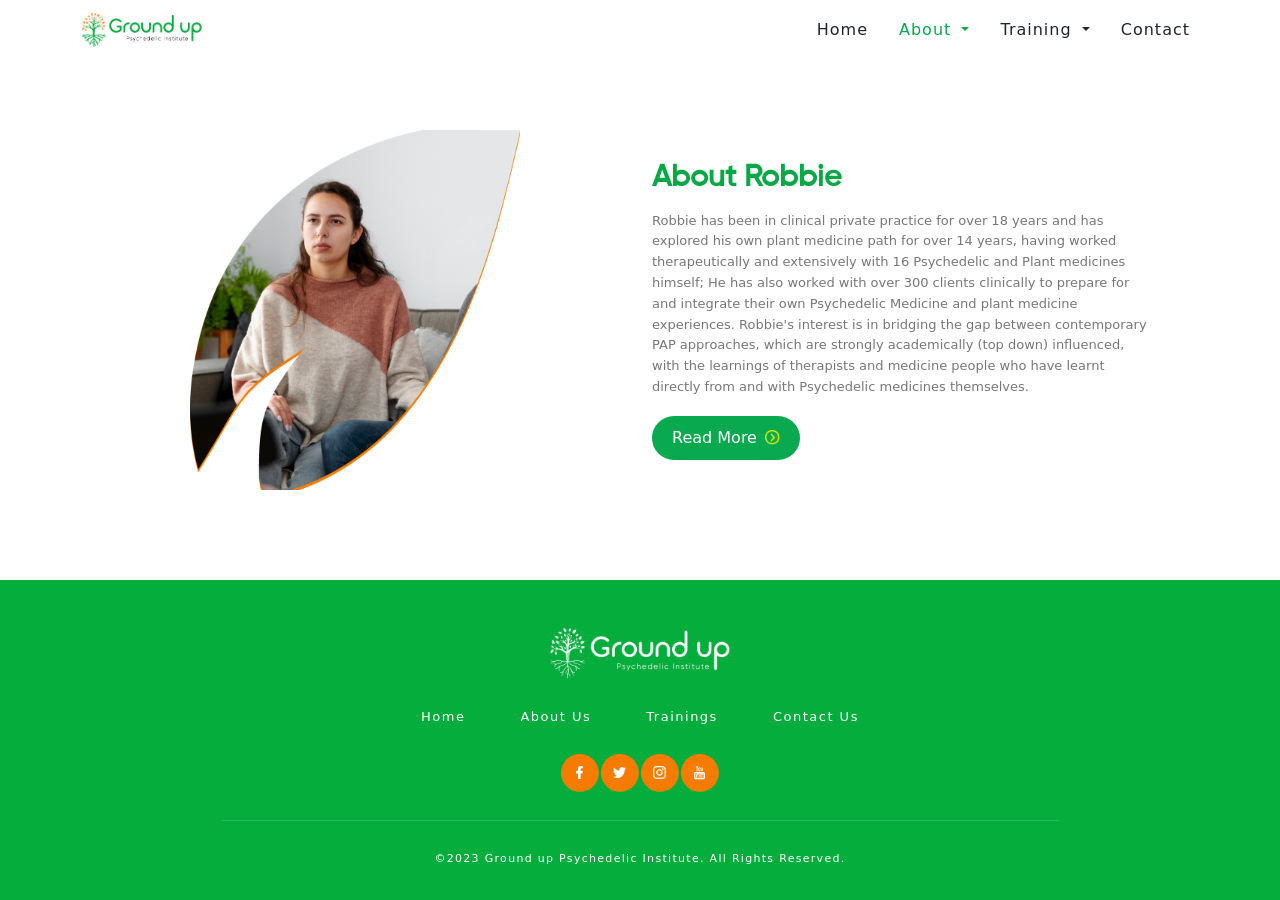
==== about-robbie.html @ f4856639 "Add contact page, navbar refinements, and training layout improvements" ====
<!DOCTYPE html>
<html lang="en">
<head>
    <meta charset="UTF-8">
    <meta name="viewport" content="width=device-width, initial-scale=1.0">
    <title>Document</title>

    <link rel="stylesheet" href="style.css">
      <link href="https://cdn.jsdelivr.net/npm/bootstrap@5.0.2/dist/css/bootstrap.min.css" rel="stylesheet" integrity="sha384-EVSTQN3/azprG1Anm3QDgpJLIm9Nao0Yz1ztcQTwFspd3yD65VohhpuuCOmLASjC" crossorigin="anonymous">
    <script src="https://cdn.jsdelivr.net/npm/bootstrap@5.0.2/dist/js/bootstrap.bundle.min.js" integrity="sha384-MrcW6ZMFYlzcLA8Nl+NtUVF0sA7MsXsP1UyJoMp4YLEuNSfAP+JcXn/tWtIaxVXM" crossorigin="anonymous"></script>

</head>
<body>
    <nav class="navbar navbar-expand-lg navbar-light bg-white">
    <div class="container">

     
      <a href="#" class="navbar-brand">
        <img src="images/logo.png" alt="Ground up" width="120">
      </a>

      
      <button
        class="navbar-toggler"
        type="button"
        data-bs-toggle="collapse"
        data-bs-target="#navbarMenu"
        aria-controls="navbarMenu"
        aria-expanded="false"
        aria-label="Toggle navigation">

       <span class="navbar-toggler-icon"></span>
      </button>

      <!-- Menu -->
    <div class="collapse navbar-collapse" id="navbarMenu">

         <ul class="navbar-nav ms-auto">
          <li class="nav-item">
            <a class="nav-link text-dark" href="index.html">Home</a>
          </li>

          <li class="nav-item dropdown">
            <a
              class="nav-link dropdown-toggle text-dark active"
              href="#"
              role="button"
              data-bs-toggle="dropdown"
              aria-expanded="false">
              About
            </a>

            <ul class="dropdown-menu">
              <li>
                <a class="dropdown-item" href="about.html">About Us</a>
              </li>
              <li>
                <a class="dropdown-item active" href="about-robbie.html">About Robbie</a>
              </li>
            </ul>
          </li>

          <li class="nav-item dropdown">
            <a 
              class="nav-link dropdown-toggle text-dark"
              href="#"
              role="button"
              data-bs-toggle="dropdown"
              aria-expanded="false">
              Training
            </a>

            <ul class="dropdown-menu">
              <li>
                <a class="dropdown-item" href="training-module1.html">
                  Module 1 - Bridging the Triad of Therapist, Client and Medicine
                </a>
              </li>

              <li>
                <a class="dropdown-item" href="module-2.html">
                  Module 2 - Bridging the Triad of Therapist, Client and Medicine
                </a>
              </li>

              <li>
                <a class="dropdown-item" href="module-3.html">
                  Module 3 - Bridging the Triad of Therapist, Client and Medicine
                </a>
              </li>
            </ul>
          </li>

                    <li class="nav-item">
                        <a class="nav-link text-dark" href="#contact">Contact</a>
          </li>
        </ul>

      </div>
    </div>
  </nav>

  <section class="about-section">

    <div class="container">

        <div class="row align-items-center">

            
            <div class="col-lg-6 col-md-6 col-12">

                <div class="about-image">
                    <img src="images/abouthero.png" alt="Robbie">
                </div>

            </div>


            
            <div class="col-lg-6 col-md-6 col-12 ">

             <div class="about-content">

                    <h2>About Robbie</h2>

             <p>
                      Robbie has been in clinical private practice for over
                        18 years and has explored his own plant medicine path
                        for over 14 years, having worked therapeutically and
                        extensively with 16 Psychedelic and Plant medicines
                        himself; He has also worked with over 300 clients
                        clinically to prepare for and integrate their own
                        Psychedelic Medicine and plant medicine experiences.
                        Robbie's interest is in bridging the gap between
                        contemporary PAP approaches, which are strongly
                        academically (top down) influenced, with the learnings
                        of therapists and medicine people who have learnt
                        directly from and with Psychedelic medicines themselves.
                    </p>

                   
                        </div>
                        <button class="about-btn" type="button">Read More <img src="images/rightsign.png" alt=""></button>
        
                </div>

        </div>
    </div>

</section>

<footer class="footer">

    <div class="container">

        
        <div class="footer-logo">
            <img src="images/footerlogo.png" alt="Ground Up">
        </div>


        
        <nav class="footer-nav">

            <a href="index.html">Home</a>
            <a href="about.html">About Us</a>
            <a href="#">Trainings</a>
            <a href="#">Contact Us</a>

        </nav>


        
        <div class="social-icons">

            <a href="#" aria-label="Facebook">
                <img src="/images/fblogo.png">
            </a>

            <a href="#" aria-label="Twitter">
                <img src="/images/twitterlogo.png">
            </a>

            <a href="#" aria-label="Instagram">
                <img src="/images/instalogo.png">
            </a>

            <a href="#" aria-label="LinkedIn">
               <img src="/images/youtube logo.png">
            </a>

        </div>


        
        <div class="footer-line"></div>


     
        <p class="copyright">
            ©2023 Ground up Psychedelic Institute. All Rights Reserved.
        </p>

    </div>

</footer>

</body>
</html>
---- style.css ----
@font-face {
  font-family: 'gilory-medium';
  src: url('./fonts/Gilroy-Medium.ttf') format('truetype');
}

* {
    box-sizing: border-box;
}

body {
    margin: 0;
    padding: 0;
    overflow-x: hidden;
    
        
   
   
    
}


/* 
   NAVBAR
 */

.navbar {
    padding: 15px 0;
}

.navbar-brand img {
    width: 120px;
    max-width: 100%;
}

.navbar-toggler {
    border-color: #08a94f;
    padding: 5px 8px;
}

.navbar-toggler:focus {
    box-shadow: 0 0 0 2px rgba(8, 169, 79, 0.25);
}

.navbar-toggler-icon {
    width: 20px;
    height: 20px;
}

.navbar-nav {
    gap: 15px;
}

.nav-link {
    font-size: 14px;
    letter-spacing: 1px;
}

.navbar-nav .nav-link.active,
.navbar-nav .nav-link.show,
.navbar-nav .show > .nav-link {
    color: #08a94f !important;
}

.dropdown-item.active,
.dropdown-item:active {
    background: #08a94f;
    color: #ffffff;
}

/* 
   HERO
 */

.hero {
    width: 100%;
    overflow: hidden;
    position: relative;
}

.hero img {
    width: 100%;
    height: auto;
    display: block;
}

.hero-text {
    position: absolute;
    top: 50%;
    right: 10%;
    transform: translateY(-50%);
    width: 40%;
}

.hero-text h1 {
    font-size: 42px;
    line-height: 1.15;
    font-weight: bold;
    color: #f57c00;
    margin-bottom: 15px;
    
}

.hero-text h1 span {
    color: #08a94f;
    font-family: gilory-medium;
    
}

.hero-text p {
    font-size: 14px;
    line-height: 1.5;
    color: #666;
    margin-bottom: 15px;
}

.hero-text button {
    background: #08a94f;
    color: white;
    border: none;
    border-radius: 25px;
    padding: 10px 20px;
    cursor: pointer;
}

.features-section {
    padding: 70px 0 90px;
    background: #fff;
}

/* Keep cards in one row */
.feature-row {
    display: flex;
    flex-wrap: wrap;
}

.feature-card {
    height: 240px;
    padding: 22px;

    background: #fff;
    border: 1px solid #eeeeee;
    border-radius: 8px;

    box-shadow: 0 3px 12px rgba(0, 0, 0, 0.04);
}


.feature-card.active {
    
    padding: 20px;
}


.feature-icon {
    width: 60px;
    height: 60px;

    object-fit: contain;

    display: block;

    margin-bottom: 15px;
}

.feature-card h3 {
    font-size: 16px;
    font-weight: 600;
    margin-bottom: 10px;
}

.feature-card p {
    font-size: 13px;
    line-height: 1.55;
    color: #777;
    margin: 0;
}


.training-section {
    background: #effbf8;
    padding: 55px 0 70px;
}




.training-heading {
    text-align: center;
    margin-bottom: 32px;
}

.training-heading h2 {
    font-size: 30px;
    font-weight: 700;
    margin: 0 0 14px;
    font-family: gilory-medium ;
}

.training-heading p {
    max-width: 560px;
    margin: 0 auto;
    font-family: gilory-medium;

    color: #777;
    font-size: 13px;
    line-height: 1.55;
}




.training-row {
    display: flex;
    flex-wrap: wrap;
    justify-content: center;
}

.training-section .row.training-row {
    justify-content: center;
}

.training-row > [class*="col-"] {
    display: flex;
    justify-content: center;
}

.training-card {
    height: 100%;
    background: #fff;

    border-radius: 7px;
    overflow: hidden;

    margin-bottom: 20px;
}




.training-image {
    width: 100%;
    height: 165px;

    display: block;

    object-fit: cover;
}




.training-content {
    padding: 0 22px 25px;
}




.module-lab,
.module-label {
    display: inline-block;

    background: #08b94b;
    color: white;

    font-size: 11px;

    padding: 4px 12px;

    margin-bottom: 16px;
}




.training-content h3 {
    font-size: 14px;
    font-weight: 600;

    line-height: 1.45;

    margin: 0 0 10px;
}




.training-content p {
    font-size: 12px;
    line-height: 1.55;

    color: #777;

    margin: 0 0 18px;
}




.read-more {
    text-decoration: none;

    color: #00a844;

    font-size: 12px;
    font-weight: 600;
}

.read-more span {
    display: inline-flex;

    align-items: center;
    justify-content: center;

    width: 14px;
    height: 14px;

    margin-left: 5px;

    border: 1px solid #ff8500;
    border-radius: 50%;

    color: #ff8500;

    font-size: 13px;
    line-height: 1;
}


.about-section {
    background: #ffffff;
    padding: 70px 0 90px;
}




.about-image {
    width: 330px;
    height: 360px;

    margin: 0 auto;
}



.about-image img {
    width: 100%;
    height: 100%;

    object-fit: cover;

    display: block;
}




.about-content {
    max-width: 500px;
}

.about-content h2 {
    color: #08a847;

    font-size: 30px;
    font-weight: 700;
    font-family: gilory-medium;
    margin-bottom: 15px;
}

.about-content p {
    color: #777;

    font-size: 13px;
    line-height: 1.6;

    margin-bottom: 18px;
}

.about-btn{
   background: #08a94f;
    color: white;
    border: none;
    border-radius: 25px;
    padding: 10px 20px;
    cursor: pointer;
    display: inline-flex;
    align-items: center;
    gap: 8px;
}

.about-btn img {
    width: 15px;
    height: 15px;
}

.contact-page-body {
    background: white;
}

.contact-page-section {
    background: white;
    padding: 54px 0 0;
    position: relative;
    min-height: auto;
    margin-bottom: 0;
}

.floating-arrow {
    position: absolute;
    left: 0;
    top: 50%;
    transform: translateY(-50%);
    width: 42px;
    height: 42px;
    border: 2px solid #bfeaf7;
    border-left: none;
    border-top-color: transparent;
    border-bottom-color: transparent;
    border-radius: 0 24px 24px 0;
    background: rgba(110, 203, 240, 0.15);
    opacity: 0.8;
}

.floating-arrow::before {
    content: "";
    position: absolute;
    left: 6px;
    top: 50%;
    width: 12px;
    height: 12px;
    border-top: 3px solid #7ac6e8;
    border-right: 3px solid #7ac6e8;
    transform: translateY(-50%) rotate(45deg);
}

.contact-page-shell {
    display: flex;
    align-items: flex-start;
    justify-content: center;
    gap: 60px;
    max-width: 980px;
}

.contact-page-copy {
    flex: 0 0 34%;
    padding-top: 18px;
}

.contact-page-copy h2 {
    font-size: 28px;
    font-weight: 700;
    color: #1f1f1f;
    margin: 0 0 20px;
    font-family: gilory-medium;
}

.contact-page-copy p {
    font-size: 14px;
    line-height: 1.6;
    color: #666;
    margin: 0 0 24px;
    max-width: 280px;
}

.contact-page-details {
    display: flex;
    flex-direction: column;
    gap: 18px;
}

.detail-item {
    display: flex;
    align-items: flex-start;
    gap: 12px;
    color: #1f1f1f;
    font-size: 14px;
    line-height: 1.5;
}

.detail-item span:last-child {
    display: block;
    max-width: 220px;
}

.detail-icon-img {
    width: 18px;
    height: 18px;
    min-width: 18px;
    object-fit: contain;
    margin-top: 2px;
    filter: drop-shadow(0 0 0 rgba(0,0,0,0));
}

.location-item .detail-icon-img {
    width: 18px;
    height: 18px;
}

.contact-page-form-wrap {
    flex: 0 0 52%;
    padding-top: 18px;
}

.contact-page-form {
    width: 100%;
}

.form-row {
    display: flex;
    gap: 28px;
    margin-bottom: 18px;
}

.form-field {
    flex: 1;
}

.form-field label {
    display: block;
    color: #303030;
    font-size: 12px;
    font-weight: 500;
    margin-bottom: 8px;
}

.form-field input,
.form-field textarea {
    width: 100%;
    background: transparent;
    border: none;
    border-bottom: 1px solid #b7b7b7;
    padding: 0 0 8px;
    font-size: 14px;
    color: #222;
    outline: none;
    resize: none;
}

.form-field input:focus,
.form-field textarea:focus {
    border-bottom-color: #0ba14b;
}

.message-field {
    margin-top: 8px;
}

.form-field textarea {
    min-height: 78px;
}

.contact-submit-btn {
    margin-top: 20px;
    border: none;
    border-radius: 999px;
    background: #F67C01;
    color: #fff;
    padding: 11px 26px 10px 30px;
    font-size: 14px;
    font-weight: 600;
    display: inline-flex;
    align-items: center;
    gap: 8px;
    cursor: pointer;
   
}

.contact-submit-btn span {
    display: inline-flex;
    align-items: center;
    justify-content: center;
    width: 18px;
    height: 18px;
    border: 1px solid rgba(255,255,255,0.8);
    border-radius: 50%;
    font-size: 14px;
    line-height: 1;
}

.contact-submit-btn:hover {
    background: #e58a00;
}

.contact-map-section {
    
    background: white;
    padding: 0;
    margin-top: 50px;
}

.map-container {
    max-width: 100%;
    padding: 0;
}

.map-frame {
    display: block;
    width: 100%;
    height: 240px;
    border: 0;
    margin-top: 0;
}

.contact-wrapper {
    max-width: 680px;
    margin: 0 auto;
}



.contact-wrapper h2 {
    font-size: 30px;
    font-weight: 700;

    margin: 0 0 35px;

    color: #111;
    font-family: gilory-medium;
    text-align: left;
}

.section-kicker {
    color: #08a94f;
    font-size: 11px;
    font-weight: 600;
    letter-spacing: 1.5px;
    text-transform: uppercase;
}

.contact-intro > p {
    color: #777;
    font-size: 13px;
    line-height: 1.7;
    margin: 0;
}

.contact-details {
    display: grid;
    gap: 8px;
    margin-top: 28px;
    font-size: 12px;
}

.contact-details a {
    color: #08a94f;
    text-decoration: none;
    font-weight: 600;
}

.contact-details span {
    color: #777;
}


.form-group {
    margin-bottom: 32px;
}




.form-group label {
    display: block;

    font-size: 12px;
    color: #777;

    margin-bottom: 10px;
}




.form-group input {
    width: 100%;

    height: 32px;

    padding: 0;

    border: none;
    border-bottom: 1px solid #888;

    background: transparent;

    outline: none;

    font-size: 14px;
}



.form-group input:focus {
    border-bottom: 1px solid #00a844;
}




.message-group {
    margin-top: 2px;
    margin-bottom: 25px;
}

.form-group textarea {
    width: 100%;

    height: 75px;

    padding: 0;

    resize: none;

    border: none;
    border-bottom: 1px solid #888;

    background: transparent;

    outline: none;

    font-size: 14px;
}

.form-group textarea:focus {
    border-bottom: 1px solid #00a844;
}




.submit-btn {
    display: inline-flex;

    align-items: center;
    justify-content: center;

    gap: 6px;

    padding: 10px 18px;

    border: none;
    border-radius: 25px;

    background: #ff8500;
    color: #fff;

    font-size: 12px;
    font-weight: 500;

    cursor: pointer;

    transition: 0.3s ease;
}

.submit-btn span {
    width: 15px;
    height: 15px;

    display: flex;
    align-items: center;
    justify-content: center;

    border: 1px solid #fff;
    border-radius: 50%;

    font-size: 13px;
    line-height: 1;
}

.submit-btn:hover {
    background: #e97800;
}

.submit-btn:focus-visible,
.about-btn:focus-visible,
.form-group input:focus-visible,
.form-group textarea:focus-visible {
    outline: 2px solid #08a94f;
    outline-offset: 3px;
}



.footer {
    background: #05ad3d;
    padding: 48px 0 32px;
    color: #ffffff;
}




.footer-logo {
    text-align: center;
    margin-bottom: 28px;
}

.footer-logo img {
    width: 180px;
    height: auto;
    display: inline-block;
}




.footer-nav {
    display: flex;
    justify-content: center;
    align-items: center;

    gap: 55px;

    margin-bottom: 32px;
}

.footer-nav a {
    color: #ffffff;
    text-decoration: none;

    font-size: 13px;
    letter-spacing: 1.5px;

    transition: 0.3s ease;
}

.footer-nav a:hover {
    opacity: 0.7;
}



.social-icons {
    display: flex;
    justify-content: center;
    align-items: center;

    gap: 10px;

    margin-bottom: 32px;
}

.social-icons a {
    width: 30px;
    height: 30px;

    display: flex;
    align-items: center;
    justify-content: center;

    background: #ff8500;

    color: #ffffff;

    border-radius: 50%;

    text-decoration: none;

    font-size: 13px;

    transition: 0.3s ease;
}

.social-icons a:hover {
    transform: translateY(-3px);
}



.footer-line {
    width: 75%;

    height: 1px;

    background: rgba(255, 255, 255, 0.15);

    margin: 0 auto 30px;
}




.copyright {
    text-align: center;

    margin: 0;

    color: #ffffff;

    font-size: 11px;

    letter-spacing: 1.3px;

}

.about-text {
    margin-left: 100px;
    margin-right: 100px;
    margin-top: 50px;
    font-family: gilory-medium ;
}
.about-text-p {
     margin-left: 100px;
    margin-right: 100px;
   gap:45px ;
    font-family: gilory-medium ;
    color: #666;
}
.about-text-h {
    margin-left: 100px;
    margin-right: 100px;
   
      gap: 45px;
}

.module-page {
    background: #ffffff;
    font-family: gilory-medium, Arial, sans-serif;
}

.module-page .navbar {
    box-shadow: 0 4px 18px rgba(0, 0, 0, 0.07);
    position: relative;
    z-index: 2;
}

.module-page .nav-link.active,
.module-page .navbar-nav .nav-link.active,
.module-page .navbar-nav .show > .nav-link {
    color: #08a94f !important;
}

.module-page .dropdown-item.active,
.module-page .dropdown-item:active {
    background: #08a94f;
    color: #ffffff;
}

.module-detail {
    background: #ffffff;
    padding: 42px 20px 88px;
}

.module-detail-container {
    max-width: 760px;
    margin: 0 auto;
}

.module-hero-image {
    display: block;
    width: 100%;
    height: auto;
    object-fit: cover;
}

.module-detail-label {
    margin-bottom: 18px;
}

.module-detail h1 {
    margin: 0 0 24px;
    color: #111111;
    font-size: 25px;
    font-weight: 700;
    line-height: 1.25;
}

.module-detail p,
.module-detail li {
    color: #777777;
    font-size: 12px;
    line-height: 1.75;
}

.module-detail p {
    margin: 0 0 18px;
}

.module-detail ol {
    margin: 0 0 20px;
    padding-left: 0;
    list-style-position: inside;
}

.module-detail ol li {
    margin-bottom: 8px;
}

.module-outcomes {
    display: grid;
    gap: 22px;
    margin-top: 26px;
}

.module-outcome-card {
    border: 1px solid #d8e4df;
    border-radius: 7px;
    background: #ffffff;
    padding: 26px 28px 24px;
}

.module-outcome-card h2 {
    margin: 0 0 16px;
    color: #444444;
    font-size: 16px;
    font-weight: 700;
    line-height: 1.35;
}

.module-outcome-card p {
    margin-bottom: 12px;
    color: #555555;
}

.module-outcome-card ul {
    margin: 0;
    padding-left: 18px;
}

.module-outcome-card li {
    margin-bottom: 7px;
}





@media (max-width: 991px) {

    .navbar {
        padding: 12px 20px;
    }

    .navbar-nav {
        gap: 5px;
        padding-top: 15px;
    }

    .hero img {
        min-height: 500px;
        object-fit: cover;
    }

    .hero-text {
        width: 45%;
        right: 7%;
    }

    .hero-text h1 {
        font-size: 32px;
    }

    .hero-text p {
        font-size: 13px;
        line-height: 1.4;
    }
}
    
    @media (max-width: 991px) {

    .feature-card {
        height: auto;
        min-height: 230px;
       
    }

    .contact-wrapper {
        gap: 45px;
        padding: 0 20px;
    }
    .row.feature-row {
        row-gap: 24px
}

    .module-detail {
        padding: 36px 20px 76px;
    }
   

}





@media (max-width: 767px) {

    .navbar-brand img {
        width: 110px;
    }

    .navbar {
        padding: 10px 15px;
    }

    .hero {
        min-height: 650px;
    }

    .hero img {
        width: 100%;
        height: 650px;
        object-fit: cover;
        object-position: left center;
    }

    .hero-text {
        top: 50%;
        right: 8%;
        width: 84%;
        transform: translateY(-50%);
        background: rgba(255, 255, 255, 0.75);
        padding: 20px;
        border-radius: 10px;
    }

    .hero-text h1 {
        font-size: 30px;
    }

    .hero-text p {
        font-size: 13px;
        line-height: 1.5;
    }

   .features-section {
        padding: 40px 15px;
        gap: 20px;
    }

    .feature-card {
        height: auto;
        min-height: auto;
    }

    .feature-icon {
        width: 55px;
        height: 55px;
    }

    .row.feature-row {
  display: flex;
  gap: 20px; 
}

        .contact-section {
            padding: 55px 15px 65px;
        }

        .contact-wrapper {
            display: block;
            padding: 0;
        }

        .contact-intro {
            margin-bottom: 42px;
        }


    .row.training-row {
    display: flex;
    gap: 20px;
    justify-content: center;
}
.about-content h2 {
    padding-top: 20px;
}

    .module-detail {
        padding: 30px 16px 64px;
    }

    .module-detail h1 {
        font-size: 22px;
        line-height: 1.3;
    }

    .module-detail ol {
        padding-left: 18px;
        list-style-position: outside;
    }

    .module-outcome-card {
        padding: 22px 20px 20px;
    }

    .module-outcome-card h2 {
        font-size: 15px;
    }

    .footer-nav {
        flex-wrap: wrap;
        gap: 18px 28px;
    }

}




@media (max-width: 480px) {

    .navbar-brand img {
        width: 100px;
    }

    .hero {
        min-height: 700px;
    }

    .hero img {
        height: 700px;
        object-position: left center;
    }

    .hero-text {
        width: 90%;
        right: 5%;
        padding: 18px;
    }

    .hero-text h1 {
        font-size: 26px;
    }

    .hero-text p {
        font-size: 12px;
        line-height: 1.45;
    }

    .hero-text button {
        padding: 8px 16px;
        font-size: 12px;
    }

    .row.feature-row {
  display: flex;
  gap: 20px;
}
.row.training-row {
    display: flex;
    gap: 20px;
}
.about-content h2 {
    padding-top: 20px;
}

    .module-detail {
        padding: 24px 14px 56px;
    }

    .module-detail h1 {
        font-size: 20px;
    }

    .module-outcomes {
        gap: 16px;
    }

    .module-outcome-card {
        padding: 20px 16px 18px;
    }


}
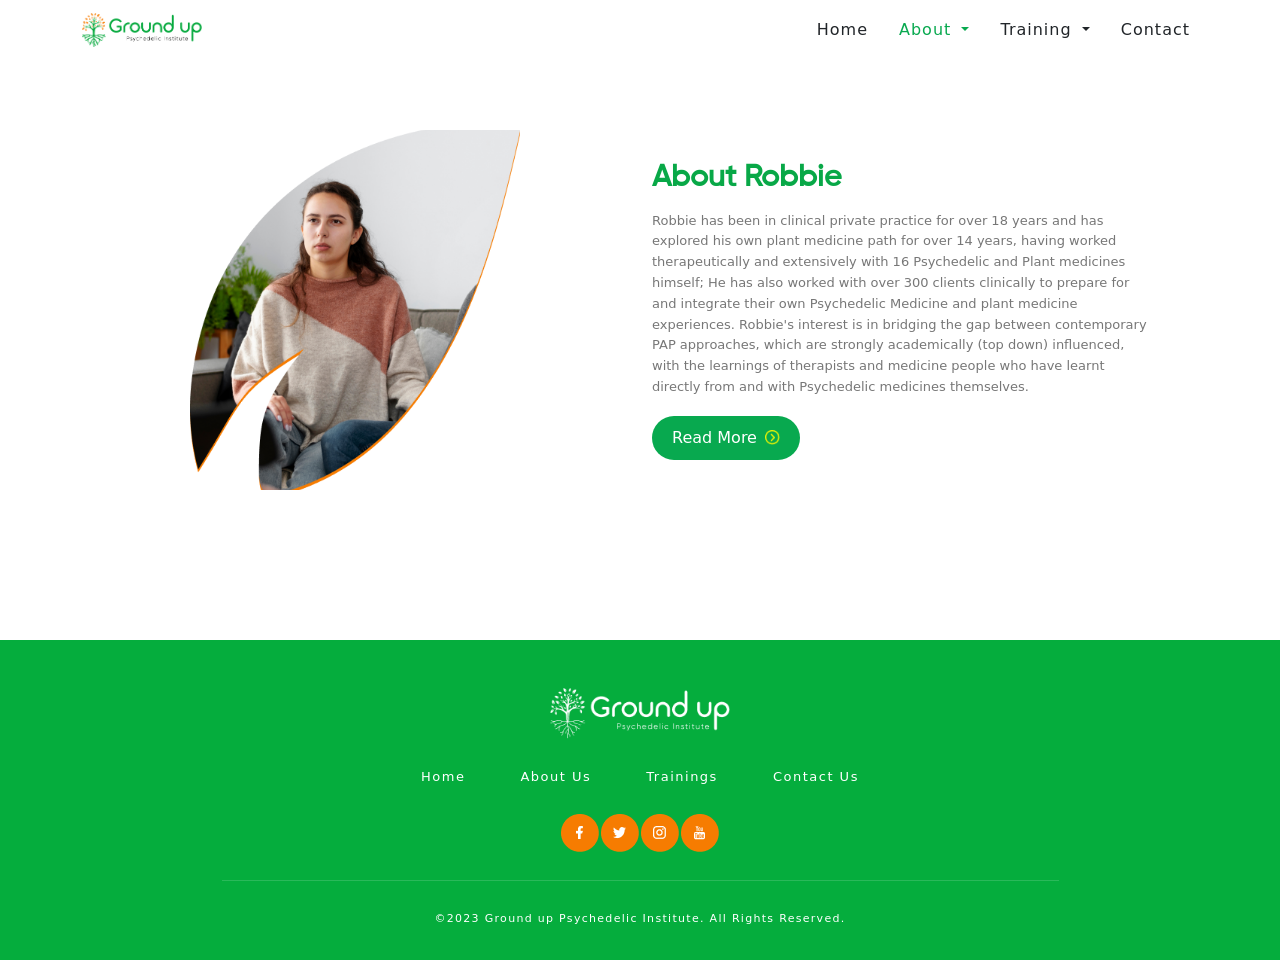
==== commit 60991cec: "matched landing page" ====
--- a/about-robbie.html
+++ b/about-robbie.html
@@ -3,7 +3,8 @@
 <head>
     <meta charset="UTF-8">
     <meta name="viewport" content="width=device-width, initial-scale=1.0">
-    <title>Document</title>
+    <title>Ground Up</title>
+     <link rel="icon" type="image/x-icon" href="/images/fevicon.png">
 
     <link rel="stylesheet" href="style.css">
       <link href="https://cdn.jsdelivr.net/npm/bootstrap@5.0.2/dist/css/bootstrap.min.css" rel="stylesheet" integrity="sha384-EVSTQN3/azprG1Anm3QDgpJLIm9Nao0Yz1ztcQTwFspd3yD65VohhpuuCOmLASjC" crossorigin="anonymous">
@@ -92,7 +93,7 @@
           </li>
 
                     <li class="nav-item">
-                        <a class="nav-link text-dark" href="#contact">Contact</a>
+                        <a class="nav-link text-dark" href="contactus.html">Contact</a>
           </li>
         </ul>
 
@@ -164,8 +165,8 @@
 
             <a href="index.html">Home</a>
             <a href="about.html">About Us</a>
-            <a href="#">Trainings</a>
-            <a href="#">Contact Us</a>
+            <a href="training-module1.html">Trainings</a>
+            <a href="contactus.html">Contact Us</a>
 
         </nav>
 
--- a/style.css
+++ b/style.css
@@ -105,6 +105,12 @@
     font-family: gilory-medium;
     
 }
+#main-text{
+    color:#F67C01;
+    font-family: gilory-medium;
+    
+}
+
 
 .hero-text p {
     font-size: 14px;
@@ -120,6 +126,25 @@
     border-radius: 25px;
     padding: 10px 20px;
     cursor: pointer;
+}
+.read-more1{
+    display: inline-flex;
+
+    align-items: center;
+    justify-content: center;
+
+    width: 14px;
+    height: 14px;
+
+    margin-left: 5px;
+
+    border: 1px solid #F1F601;
+    border-radius: 50%;
+
+    color: #F1F601;
+
+    font-size: 13px;
+    line-height: 1;
 }
 
 .features-section {
@@ -787,6 +812,7 @@
     background: #05ad3d;
     padding: 48px 0 32px;
     color: #ffffff;
+    margin-top: 60px;
 }
 
 
